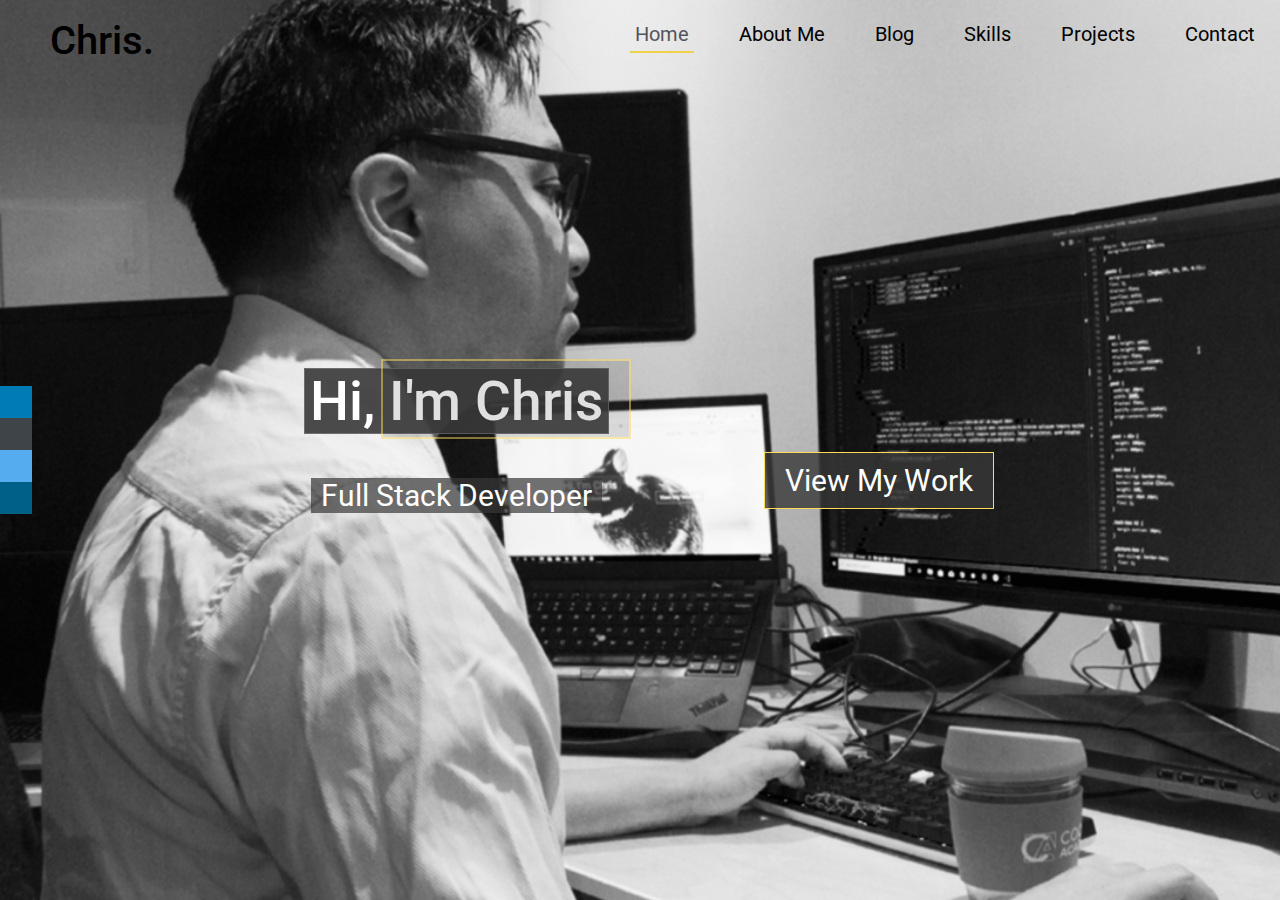
==== src/index.html @ e3b01078 "moved files and folders around to fit requirements" ====
<!DOCTYPE html>
<html lang="en">
<head>
  <meta charset="UTF-8">
  <meta name="viewport" content="width=device-width, initial-scale=1.0">
  <meta http-equiv="X-UA-Compatible" content="ie=edge">
  <link rel="stylesheet" href="./css/index.css" integrity="sha512-34Cs/U6B7k5rrl/JafLwXZxTNvfHefqSSADcMMQfQRtoWv7Grf55zjVbZb/y/Vv+AWPs1adXmMEQ7xUiZxt4fA sha384-fbd7ZONcl6RJa1ye6ukl1JP4ul3N91USIDFQ19soaOsDHSurMAvJeywv+SQlzbWC" crossorigin="anonymous">
  <link rel="stylesheet" href="https://cdnjs.cloudflare.com/ajax/libs/font-awesome/5.10.2/css/all.css" integrity="sha384-Ex0vLvgbKZTFlqEetkjk2iUgM+H5udpQKFKjBoGFwPaHRGhiWyVI6jLz/3fBm5ht" crossorigin="anonymous">
  <link rel="stylesheet" href="https://cdnjs.cloudflare.com/ajax/libs/animate.css/3.7.2/animate.min.css" integrity="sha384-7/Tl0k65OTvDSvtuq7aPR7aa0aCz7ZKqHsbMRLxhzueldW+9MZpCe9LB1c5UBuNS" crossorigin="anonymous">
  <title>Christopher Tri</title>
</head>
<body>
  <div class="grid-container">
    <nav class="navbar-container">
      <div class="links">
        <!-- Main navigation bar while screen aspect is greater than 819px -->
        <h1><a href="./index.html">Chris.</a></h1>
        <ul id="normal-response">
          <li><a href="./contact.html" >Contact</a></li>
          <li><a href="./projects.html">Projects</a></li>
          <li><a href="./skills.html">Skills</a></li>
          <li><a href="./blog.html">Blog</a></li>
          <li><a href="./about.html">About Me</a></li>
          <li><a href="./index.html" id="active">Home</a></li>
        </ul>
        <!-- Hamburger menu - Hidden while screen aspect is 819px -->
        <div id="button">
          <label>
            <input type="checkbox" value="1"><span class="fas fa-bars ham"></span>
            <div class="menu">
              <ul>
                <li><a href="./index.html" id="active-ham">Home</a></li>
                <li><a href="./about.html">About Me</a></li>
                <li><a href="./blog.html">Blog</a></li>
                <li><a href="./skills.html">Skills</a></li>
                <li><a href="./projects.html">Projects</a></li>
                <li><a href="./contact.html">Contact</a></li>
              </ul>
            </div>
          </label>
        </div>
      </div>
    </nav>
    <section class="grid-main">
        <div class="title-container">
         <!-- animation library provided animate.css by Daniel Eden. Link to Github https://github.com/daneden/animate.css -->
          <div class="text-box">
              <h2 class="animated fadeIn slow">Hi, I'm Chris</h2>
              <p class="animated fadeIn slow delay-1s">Full Stack Developer</p>
              <div class="yellow-box"></div>
          </div>
            <div class="view-work-link animated fadeIn slow delay-2s">
              <a href="./projects.html">
                <div class="work-link">View My Work <i class="fas fa-arrow-circle-right"></i></div>
              </a>
            </div>
        </div>
    </section>
  </div>
  <!-- Sidebar container for social media links -->
  <aside class="social-links-sidebar">
      <a href="https://www.linkedin.com/in/christopherqtri/" target="_blank" class="linkedin"><i class="fab fa-linkedin-in"></i></a>
      <a href="https://github.com/MomentaiChris26/" target="_blank" class="github"><i class="fab fa-github"></i></a>
      <a href="https://twitter.com/TriChristopher" target="_blank" class="twitter"><i class="fab fa-twitter"></i></a>
      <a href="https://magicalchrizjourneytofullstack.wordpress.com" target="_blank" class="wordpress"><i class="fab fa-wordpress"></i></a>
    </aside>
</body>
</html>
---- src/css/index.css ----
@import "main.css";
@import url('https://fonts.googleapis.com/css?family=Roboto&display=swap');


/* Setting CSS Grid Layout */

.grid-container {
  display: grid;
  height: 100vh;
  grid-template-rows: 0.1fr auto 0.01fr;
  background-image: url("../pictures/chris-landingpg.png");
  background-size: cover;
  background-origin: padding-box;
}

.grid-main {
  width: 100%;
  display: flex;
  flex-direction: column;
  justify-content: center;
  align-items: center;
}

/* CSS styling to title text including yellow square */

.title-container {
  height: 80%;
  width: 70%;
  display: grid;
  grid-template-columns: 0.5fr 0.5fr;
}

.title-container h2 {
  background-color: rgba(57, 56, 56, 0.9);
  border: 1px solid rgba(255, 255, 255, 0.2);
  color: white;
  font-size: 55px;
  padding-right: 5px;
  padding-left: 5px;
  font-weight: 500;
}

.title-container .text-box .yellow-box {
  border: 2px solid #F9DC5C;
  box-sizing: border-box;
  background-color: rgba(57, 56, 56, 0.3);
  height: 80px;
  width: 250px;
  opacity: 0.5;
  position: relative;
  bottom: 154px;
  left: 50px;
}

.title-container .text-box {
  display: flex;
  justify-content: center;
  align-items: center;
  flex-direction: column;
  font-family: 'Roboto', sans-serif;
  padding-left: 80px;
}

.title-container .text-box p {
  color: white;
  background-color: rgba(57, 56, 56, 0.7);
  margin-top: 12%;
  font-size: 30px;
  padding-right: 10px;
  padding-left: 10px;
}

/* CSS styling for link to projects page */

.title-container .view-work-link {
  height: 100%;
  display: flex;
  flex-direction: column;
  align-items: center;
  justify-content: center;
}

.work-link{
  margin-left: 30px;
  padding: 10px 20px;
  color: white;
  font-size: 30px;
  border: 1px solid #F9DC5C;
  box-sizing: inherit;
  display: inline-block;
  text-decoration: none;
  background-color: rgba(57, 56, 56, 0.8);
}

.work-link:hover {
  opacity: 0.5;
  background-color: blue;
  cursor: pointer;
}

/* Responsiveness fixes for index page */

@media only screen and (max-width: 1165px) {
  .title-container h2 { font-size: 50px;}

  .title-container.text-box {padding-left: 0;}

  .title-container .text-box .yellow-box {
    bottom: 136px;
    left: 44px;
    height: 60px;
    width: 215px;
  } 
}

@media only screen and (max-width: 950px) {
  .title-container {
    display: flex;
    flex-direction: column;
    justify-content: center;
    align-content: center;
  }
  .title-container .view-work-link {height: 20%;}

  .work-link {margin-left: 0;}

  .title-container .text-box .yellow-box {
    bottom: 171px;
    left: 42px;
  }
}

@media only screen and (max-width: 800px) {
  .title-container .yellow-box {display: none;}
}

@media only screen and (max-width: 376px) {
  .title-container h2 {font-size: 45px;}

  .title-container .text-box p {font-size: 25px;}

   .work-link {
     margin-left: 0;
     font-size: 24px;
   }

}
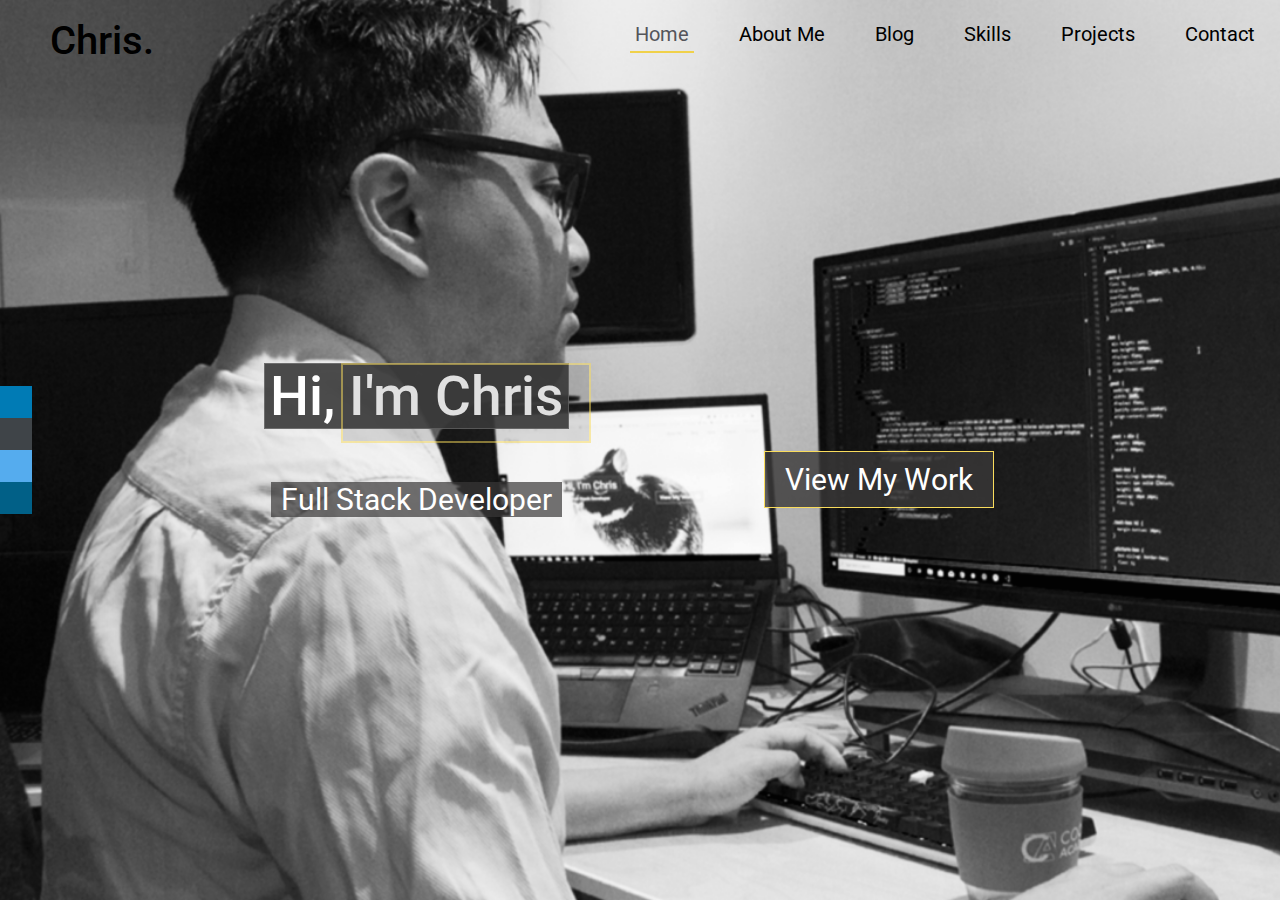
==== commit 818adda2: "fixed sha issue on deployment" ====
--- a/src/index.html
+++ b/src/index.html
@@ -4,7 +4,7 @@
   <meta charset="UTF-8">
   <meta name="viewport" content="width=device-width, initial-scale=1.0">
   <meta http-equiv="X-UA-Compatible" content="ie=edge">
-  <link rel="stylesheet" href="./css/index.css" integrity="sha512-34Cs/U6B7k5rrl/JafLwXZxTNvfHefqSSADcMMQfQRtoWv7Grf55zjVbZb/y/Vv+AWPs1adXmMEQ7xUiZxt4fA sha384-fbd7ZONcl6RJa1ye6ukl1JP4ul3N91USIDFQ19soaOsDHSurMAvJeywv+SQlzbWC" crossorigin="anonymous">
+  <link rel="stylesheet" href="./css/index.css" integrity="sha512-3RPX+ZBl1ElqCRqLCueIInt+Tc8GQmDkM2cbpn2yurGJul/DEnAm5xgqXElP82HKRuusUQzbRS9XNGpp/wWrKQ sha384-k08BaPRq08vW5aKIVSjXiw59wS8vw87oRHdxY/XPCKIMMgntVW8Q8MWkaJouUlps" crossorigin="anonymous">
   <link rel="stylesheet" href="https://cdnjs.cloudflare.com/ajax/libs/font-awesome/5.10.2/css/all.css" integrity="sha384-Ex0vLvgbKZTFlqEetkjk2iUgM+H5udpQKFKjBoGFwPaHRGhiWyVI6jLz/3fBm5ht" crossorigin="anonymous">
   <link rel="stylesheet" href="https://cdnjs.cloudflare.com/ajax/libs/animate.css/3.7.2/animate.min.css" integrity="sha384-7/Tl0k65OTvDSvtuq7aPR7aa0aCz7ZKqHsbMRLxhzueldW+9MZpCe9LB1c5UBuNS" crossorigin="anonymous">
   <title>Christopher Tri</title>
--- a/src/css/index.css
+++ b/src/css/index.css
@@ -58,7 +58,7 @@
   align-items: center;
   flex-direction: column;
   font-family: 'Roboto', sans-serif;
-  padding-left: 80px;
+  /* padding-left: 80px; */
 }
 
 .title-container .text-box p {
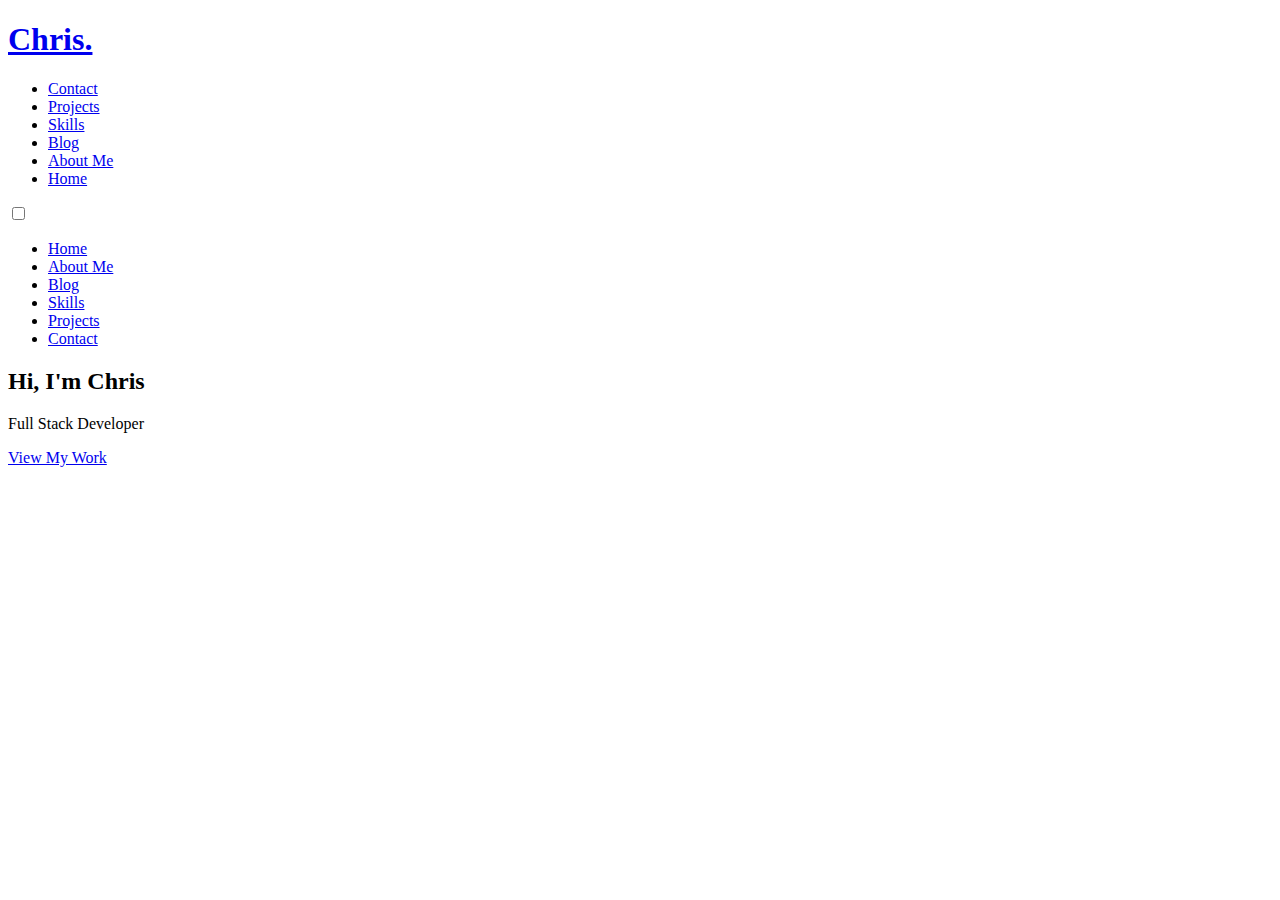
==== commit 33558148: "fixed sha issue on deployment" ====
--- a/src/index.html
+++ b/src/index.html
@@ -4,7 +4,7 @@
   <meta charset="UTF-8">
   <meta name="viewport" content="width=device-width, initial-scale=1.0">
   <meta http-equiv="X-UA-Compatible" content="ie=edge">
-  <link rel="stylesheet" href="./css/index.css" integrity="sha512-3RPX+ZBl1ElqCRqLCueIInt+Tc8GQmDkM2cbpn2yurGJul/DEnAm5xgqXElP82HKRuusUQzbRS9XNGpp/wWrKQ sha384-k08BaPRq08vW5aKIVSjXiw59wS8vw87oRHdxY/XPCKIMMgntVW8Q8MWkaJouUlps" crossorigin="anonymous">
+  <!-- <link rel="stylesheet" href="./css/index.css" integrity="sha512-3RPX+ZBl1ElqCRqLCueIInt+Tc8GQmDkM2cbpn2yurGJul/DEnAm5xgqXElP82HKRuusUQzbRS9XNGpp/wWrKQ sha384-k08BaPRq08vW5aKIVSjXiw59wS8vw87oRHdxY/XPCKIMMgntVW8Q8MWkaJouUlps" crossorigin="anonymous"> -->
   <link rel="stylesheet" href="https://cdnjs.cloudflare.com/ajax/libs/font-awesome/5.10.2/css/all.css" integrity="sha384-Ex0vLvgbKZTFlqEetkjk2iUgM+H5udpQKFKjBoGFwPaHRGhiWyVI6jLz/3fBm5ht" crossorigin="anonymous">
   <link rel="stylesheet" href="https://cdnjs.cloudflare.com/ajax/libs/animate.css/3.7.2/animate.min.css" integrity="sha384-7/Tl0k65OTvDSvtuq7aPR7aa0aCz7ZKqHsbMRLxhzueldW+9MZpCe9LB1c5UBuNS" crossorigin="anonymous">
   <title>Christopher Tri</title>
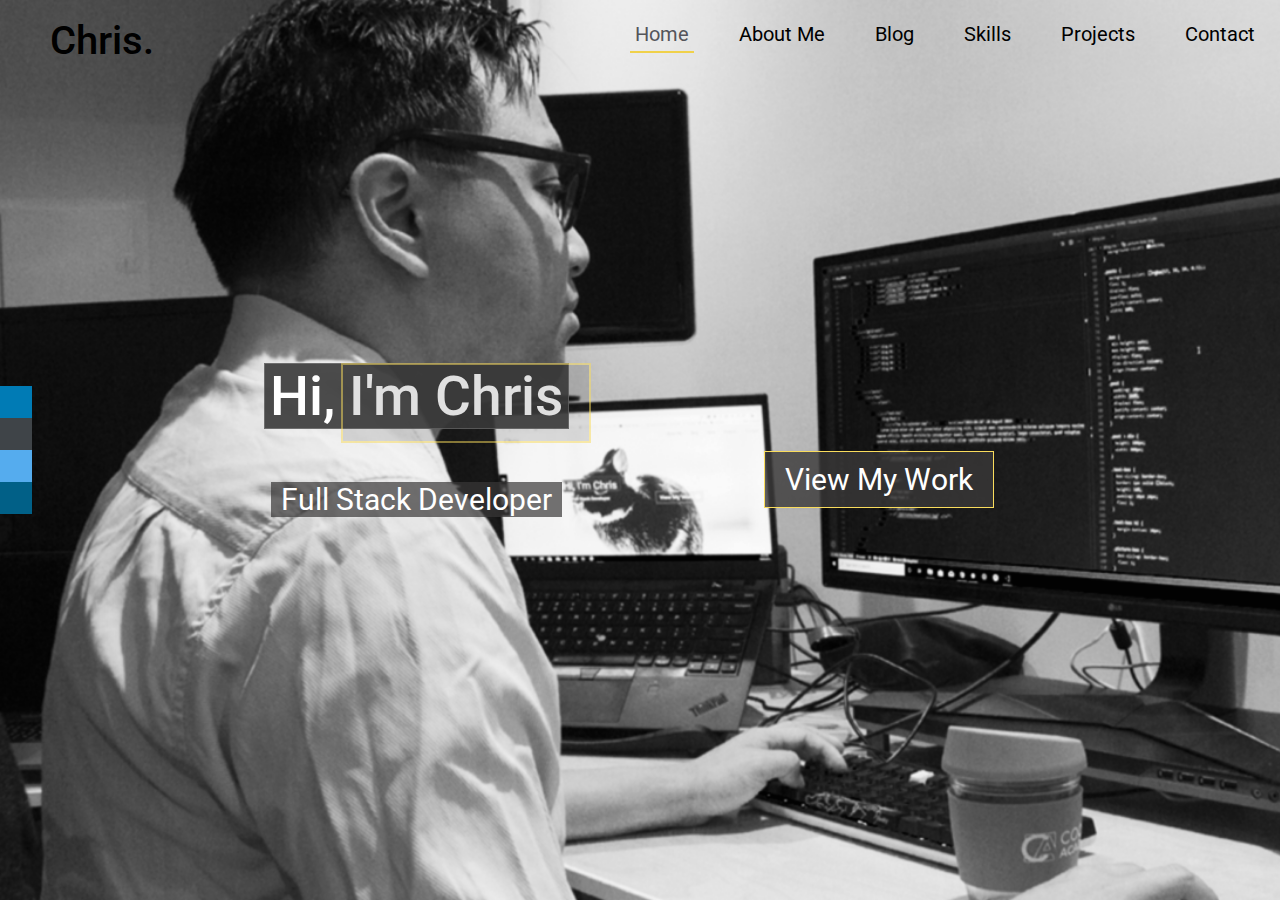
==== commit 00c76610: "fixing sha issue" ====
--- a/src/index.html
+++ b/src/index.html
@@ -4,7 +4,7 @@
   <meta charset="UTF-8">
   <meta name="viewport" content="width=device-width, initial-scale=1.0">
   <meta http-equiv="X-UA-Compatible" content="ie=edge">
-  <!-- <link rel="stylesheet" href="./css/index.css" integrity="sha512-3RPX+ZBl1ElqCRqLCueIInt+Tc8GQmDkM2cbpn2yurGJul/DEnAm5xgqXElP82HKRuusUQzbRS9XNGpp/wWrKQ sha384-k08BaPRq08vW5aKIVSjXiw59wS8vw87oRHdxY/XPCKIMMgntVW8Q8MWkaJouUlps" crossorigin="anonymous"> -->
+  <link rel="stylesheet" href="css/index.css" integrity="sha512-3RPX+ZBl1ElqCRqLCueIInt+Tc8GQmDkM2cbpn2yurGJul/DEnAm5xgqXElP82HKRuusUQzbRS9XNGpp/wWrKQ sha384-k08BaPRq08vW5aKIVSjXiw59wS8vw87oRHdxY/XPCKIMMgntVW8Q8MWkaJouUlps" crossorigin="anonymous">
   <link rel="stylesheet" href="https://cdnjs.cloudflare.com/ajax/libs/font-awesome/5.10.2/css/all.css" integrity="sha384-Ex0vLvgbKZTFlqEetkjk2iUgM+H5udpQKFKjBoGFwPaHRGhiWyVI6jLz/3fBm5ht" crossorigin="anonymous">
   <link rel="stylesheet" href="https://cdnjs.cloudflare.com/ajax/libs/animate.css/3.7.2/animate.min.css" integrity="sha384-7/Tl0k65OTvDSvtuq7aPR7aa0aCz7ZKqHsbMRLxhzueldW+9MZpCe9LB1c5UBuNS" crossorigin="anonymous">
   <title>Christopher Tri</title>
